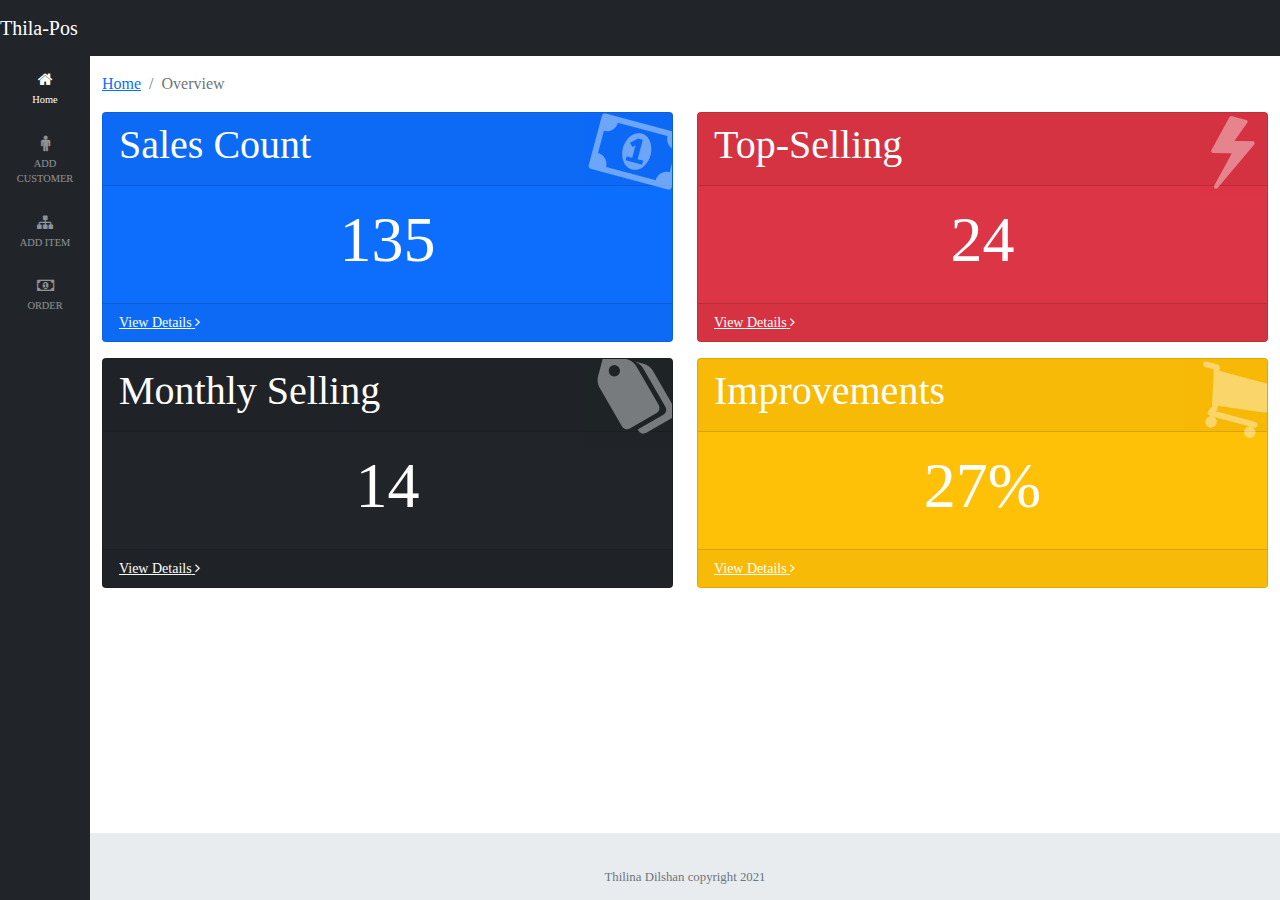
==== index.html @ 41c67901 "first commit" ====
<!--
 RC-PoS (https://appzaib.com/rc-pos)
 Copyright 2013-2018 BlackRock Digital, LLC, 2018 Vruqa Designs, 2018 Appzaib
 Licensed under MIT (https://github.com/appzaib/rc-pos/blob/master/LICENSE)
-->
<!DOCTYPE html>
<html lang="en">

<head>
    <meta charset="utf-8">
    <meta http-equiv="X-UA-Compatible" content="IE=edge">
    <meta name="viewport" content="width=device-width, initial-scale=1, shrink-to-fit=no">
    <meta name="description" content="">
    <meta name="author" content="">
    <title>RC-POS - Inventory Reports</title>
    <link rel="stylesheet" href="https://cdnjs.cloudflare.com/ajax/libs/font-awesome/4.7.0/css/font-awesome.min.css">
    <link href="assets/css/boostrap/bootstrap.css" rel="stylesheet">
    <link href="assets/css/styles.css" rel="stylesheet">
</head>
<body id="page-top">

<nav class="navbar navbar-expand navbar-dark bg-dark static-top">
   <a  class=" center navbar-brand mr-1 " href="index.html">Thila-Pos</a>
    <!-- Navbar Search -->

</nav>
<div id="wrapper">
    <!-- Sidebar -->
    <ul class="sidebar navbar-nav">
        <li class="nav-item active">
            <a class="nav-link" href="index.html">
                <i class="fa fa-fw fa-home"></i>
                <span>Home</span>
            </a>
        </li>
        <li class="nav-item">
            <a class="nav-link" href="customerManage.html">
                <i class="fa fa-fw fa-male"></i>
                <span>ADD CUSTOMER</span>
            </a>
        </li>
        <li class="nav-item">
            <a class="nav-link" href="ItemManage.html">
                <i class="fa fa-fw fa-sitemap"></i>
                <span>ADD ITEM</span>
            </a>
        </li>
        <li class="nav-item">
            <a class="nav-link" href="placeOrder.html">
                <i class="fa fa-fw fa-money"></i>
                <span>ORDER</span>
            </a>
        </li>
        <div class="dropdown-menu" aria-labelledby="pagesDropdown">
            <h6 class="dropdown-header">Inventory</h6>
            <a class="dropdown-item" href="#" data-toggle="modal" data-target="#addProductModal"> <i
                    class="fa fa-plus"></i> Add Product</a>

        </div>
    </ul>
    <div id="content-wrapper">
        <div class="container-fluid">
            <!-- Breadcrumbs-->
            <ol class="breadcrumb">
                <li class="breadcrumb-item">
                    <a href="index.html">Home</a>
                </li>
                <li class="breadcrumb-item active">Overview</li>
            </ol>
            <!-- Icon Cards-->
            <div class="row">
                <div class="col-md-6 col-sm-12 col-xs-12 mb-3">
                    <div class="card text-white bg-primary o-hidden h-100">
                        <div class="card-header">
                            <h1>Sales Count</h1>
                        </div>
                        <div class="card-body">
                            <div class="card-body-icon">
                                <i class="fa fa-fw fa-money"></i>
                            </div>
                            <div class="card-text">
                                <h1 class="text-center display-3"><strong>135</strong></h1>
                            </div>
                        </div>
                        <a class="card-footer text-white clearfix small z-1" href="#">
                            <span class="float-left">View Details</span>
                            <span class="float-right">
                    <i class="fa fa-angle-right"></i>
                  </span>
                        </a>
                    </div>
                </div>
                <div class="col-md-6 col-sm-12 col-xs-12 mb-3">
                    <div class="card text-white bg-danger o-hidden h-100">
                        <div class="card-header">
                            <h1>Top-Selling</h1>
                        </div>
                        <div class="card-body">
                            <div class="card-body-icon">
                                <i class="fa fa-fw fa-flash"></i>
                            </div>
                            <div class="card-text">
                                <h1 class="text-center display-3"><strong>24</strong></h1>
                            </div>
                        </div>
                        <a class="card-footer text-white clearfix small z-1" href="#">
                            <span class="float-left">View Details</span>
                            <span class="float-right">
                    <i class="fa fa-angle-right"></i>
                  </span>
                        </a>
                    </div>
                </div>
                <div class="col-md-6 col-sm-12 col-xs-12 mb-3">
                    <div class="card text-white bg-dark o-hidden h-100">
                        <div class="card-header">
                            <h1>Monthly Selling</h1>
                        </div>
                        <div class="card-body">
                            <div class="card-body-icon">
                                <i class="fa fa-fw fa-tags"></i>
                            </div>
                            <div class="card-text">
                                <h1 class="text-center display-3"><strong>14</strong></h1>
                            </div>
                        </div>
                        <a class="card-footer text-white clearfix small z-1" href="#">
                            <span class="float-left">View Details</span>
                            <span class="float-right">
                    <i class="fa fa-angle-right"></i>
                  </span>
                        </a>
                    </div>
                </div>
                <div class="col-md-6 col-sm-12 col-xs-12 mb-3">
                    <div class="card text-white bg-warning o-hidden h-100">
                        <div class="card-header">
                            <h1>Improvements</h1>
                        </div>
                        <div class="card-body">
                            <div class="card-body-icon">
                                <i class="fa fa-fw fa-shopping-cart"></i>
                            </div>
                            <div class="card-text">
                                <h1 class="text-center display-3"><strong>27%</strong></h1>
                            </div>
                        </div>
                        <a class="card-footer text-white clearfix small z-1" href="#">
                            <span class="float-left">View Details</span>
                            <span class="float-right">
                    <i class="fa fa-angle-right"></i>
                  </span>
                        </a>
                    </div>
                </div>
            </div>
        </div>
    </div>
</div>
<!-- Sticky Footer -->
<footer class="sticky-footer">
    <div class="container my-auto">
        <div class="copyright text-center my-auto ">
            <br><br><br>
            <small class="text-muted">
                <p class="copyright">Thilina Dilshan copyright 2021</p>

            </small>
        </div>
    </div>
</footer>

</div>
</div>

</body>
</html>
---- assets/css/styles.css ----
html {
  position: relative;
  min-height: 100%;
}

body {
  height: 100%;
  font-family: Montserrat !important;
}

#panel1{
  color:#222;
  background-color:#ff6f69;
  padding:10px;
  color:#fff;
  padding-left:20px;
  border:0;
}
.flex{
  display: flex;

  margin-left: 12px;
  padding: 10px;
  margin-left: 40%;
  margin-top: -40%;

}
.lable{
  margin-left: 20px;
  font-size: 20px;
}

.panel.panel-default:hover {
  -webkit-animation: pulse 1s;
  animation: pulse 1s;
}
#wrapper {
  display: -webkit-box;
  display: -ms-flexbox;
  display: flex;
}

#wrapper #content-wrapper {
  overflow-x: hidden;
  width: 100%;
  padding-top: 1rem;
  padding-bottom: 80px;
}


body.fixed-nav #content-wrapper {
  margin-top: 56px;
  padding-left: 90px;
}

body.fixed-nav.sidebar-toggled #content-wrapper {
  padding-left: 0;
}

@media (min-width: 768px) {
  body.fixed-nav #content-wrapper {
    padding-left: 225px;
  }
  body.fixed-nav.sidebar-toggled #content-wrapper {
    padding-left: 90px;
  }
}

.scroll-to-top {
  position: fixed;
  right: 15px;
  bottom: 15px;
  display: none;
  width: 50px;
  height: 50px;
  text-align: center;
  color: #fff;
  background: #00a63f;
  line-height: 46px;
}

.scroll-to-top:focus, .scroll-to-top:hover {
  color: white;
}

.scroll-to-top:hover {
  background: #00a63f;
}

.scroll-to-top i {
  font-weight: 800;
}

.smaller {
  font-size: 0.7rem;
}

.o-hidden {
  overflow: hidden !important;
}

.z-0 {
  z-index: 0;
}

.z-1 {
  z-index: 1;
}

.navbar-nav .form-inline .input-group {
  width: 100%;
}

.navbar-nav .nav-item.active .nav-link {
  color: #fff;
}

.navbar-nav .nav-item.dropdown .dropdown-toggle::after {
  width: 1rem;
  text-align: center;
  float: right;
  vertical-align: 0;
  border: 0;
  font-weight: 900;
  content: '\f105';
  font-family: 'Font Awesome 5 Free';
}

.navbar-nav .nav-item.dropdown.show .dropdown-toggle::after {
  content: '\f107';
}

.navbar-nav .nav-item.dropdown.no-arrow .dropdown-toggle::after {
  display: none;
}

.navbar-nav .nav-item .nav-link:focus {
  outline: none;
}

.navbar-nav .nav-item .nav-link .badge {
  position: absolute;
  margin-left: 0.75rem;
  top: 0.3rem;
  font-weight: 400;
  font-size: 0.5rem;
}

@media (min-width: 768px) {
  .navbar-nav .form-inline .input-group {
    width: auto;
  }
}

.sidebar {
  width: 90px !important;
  background-color: #212529;
  min-height: calc(100vh - 56px);
}

.sidebar .nav-item:last-child {
  margin-bottom: 1rem;
}

.sidebar .nav-item .nav-link {
  text-align: center;
  padding: 0.75rem 1rem;
  width: 90px;
}

.sidebar .nav-item .nav-link span {
  font-size: 0.65rem;
  display: block;
}

.sidebar .nav-item .dropdown-menu {
  position: absolute !important;
  -webkit-transform: none !important;
  transform: none !important;
  left: calc(90px + 0.5rem) !important;
  margin: 0;
}

.sidebar .nav-item .dropdown-menu.dropup {
  bottom: 0;
  top: auto !important;
}

.sidebar .nav-item.dropdown .dropdown-toggle::after {
  display: none;
}

.sidebar .nav-item .nav-link {
  color: rgba(255, 255, 255, 0.5);
}

.sidebar .nav-item .nav-link:active, .sidebar .nav-item .nav-link:focus, .sidebar .nav-item .nav-link:hover {
  color: rgba(255, 255, 255, 0.75);
}

.sidebar.toggled {
  width: 0 !important;
  overflow: hidden;
}

/*@media (min-width: 768px) {*/
/*  .sidebar {*/
/*    width: 225px !important;*/
/*  }*/
/*  .sidebar .nav-item .nav-link {*/
/*    display: block;*/
/*    width: 100%;*/
/*    text-align: left;*/
/*    padding: 1rem;*/
/*    width: 225px;*/
/*  }*/
/*  .sidebar .nav-item .nav-link span {*/
/*    font-size: 1rem;*/
/*    display: inline;*/
/*  }*/
/*  .sidebar .nav-item .dropdown-menu {*/
/*    position: static !important;*/
/*    margin: 0 1rem;*/
/*    top: 0;*/
/*  }*/
/*  .sidebar .nav-item.dropdown .dropdown-toggle::after {*/
/*    display: block;*/
/*  }*/
/*  .sidebar.toggled {*/
/*    overflow: visible;*/
/*    width: 90px !important;*/
/*  }*/
/*  .sidebar.toggled .nav-item:last-child {*/
/*    margin-bottom: 1rem;*/
/*  }*/
/*  .sidebar.toggled .nav-item .nav-link {*/
/*    text-align: center;*/
/*    padding: 0.75rem 1rem;*/
/*    width: 90px;*/
/*  }*/
/*  .sidebar.toggled .nav-item .nav-link span {*/
/*    font-size: 0.65rem;*/
/*    display: block;*/
/*  }*/
/*  .sidebar.toggled .nav-item .dropdown-menu {*/
/*    position: absolute !important;*/
/*    -webkit-transform: none !important;*/
/*    transform: none !important;*/
/*    left: calc(90px + 0.5rem) !important;*/
/*    margin: 0;*/
/*  }*/
/*  .sidebar.toggled .nav-item .dropdown-menu.dropup {*/
/*    bottom: 0;*/
/*    top: auto !important;*/
/*  }*/
/*  .sidebar.toggled .nav-item.dropdown .dropdown-toggle::after {*/
/*    display: none;*/
/*  }*/
/*}*/

.sidebar.fixed-top {
  top: 56px;
  height: calc(100vh - 56px);
  overflow-y: auto;
}

.card-body-icon {
  position: absolute;
  z-index: 0;
  top: -1.25rem;
  right: -1rem;
  opacity: 0.4;
  font-size: 5rem;
  -webkit-transform: rotate(15deg);
  transform: rotate(15deg);
}

@media (min-width: 576px) {
  .card-columns {
    -webkit-column-count: 1;
    column-count: 1;
  }
}

@media (min-width: 768px) {
  .card-columns {
    -webkit-column-count: 2;
    column-count: 2;
  }
}

@media (min-width: 1200px) {
  .card-columns {
    -webkit-column-count: 2;
    column-count: 2;
  }
}

:root {
  --input-padding-x: 0.75rem;
  --input-padding-y: 0.75rem;
}

.card-login {
  max-width: 25rem;
}

.card-register {
  max-width: 40rem;
}

.form-label-group {
  position: relative;
}

.form-label-group > input,
.form-label-group > label {
  padding: var(--input-padding-y) var(--input-padding-x);
  height: auto;
}

.form-label-group > label {
  position: absolute;
  top: 0;
  left: 0;
  display: block;
  width: 100%;
  margin-bottom: 0;
  /* Override default `<label>` margin */
  line-height: 1.5;
  color: #495057;
  border: 1px solid transparent;
  border-radius: 0.25rem;
  -webkit-transition: all 0.1s ease-in-out;
  transition: all 0.1s ease-in-out;
}

.form-label-group input::-webkit-input-placeholder {
  color: transparent;
}

.form-label-group input:-ms-input-placeholder {
  color: transparent;
}

.form-label-group input::-ms-input-placeholder {
  color: transparent;
}

.form-label-group input::placeholder {
  color: transparent;
}

.form-label-group input:not(:placeholder-shown) {
  padding-top: calc(var(--input-padding-y) + var(--input-padding-y) * (2 / 3));
  padding-bottom: calc(var(--input-padding-y) / 3);
}

.form-label-group input:not(:placeholder-shown) ~ label {
  padding-top: calc(var(--input-padding-y) / 3);
  padding-bottom: calc(var(--input-padding-y) / 3);
  font-size: 12px;
  color: #777;
}

footer.sticky-footer {
  display: -webkit-box;
  display: -ms-flexbox;
  display: flex;
  position: absolute;
  right: 0;
  bottom: 0;
  width: calc(100% - 90px);
  background-color: #e9ecef;
}

footer.sticky-footer .copyright {
  line-height: 1;
  font-size: 0.8rem;
}

@media (min-width: 768px) {
  footer.sticky-footer {
    width: calc(100% - 90px);
  }
}

body.sidebar-toggled footer.sticky-footer {
  width: 100%;
}

@media (min-width: 768px) {
  body.sidebar-toggled footer.sticky-footer {
    width: calc(100% - 90px);
  }
}



/* Custom Theme For Buttons */

.btn-primary {
  background: #00a63f !important;
  border-color: #00a63f !important;
}



.no-text-decorations {
  text-decoration: none !important;
  background-color: white;
  cursor: pointer;
}

.no-text-decorations:active {
  text-decoration: none;
  background-color: white;
  cursor: pointer !important;
}
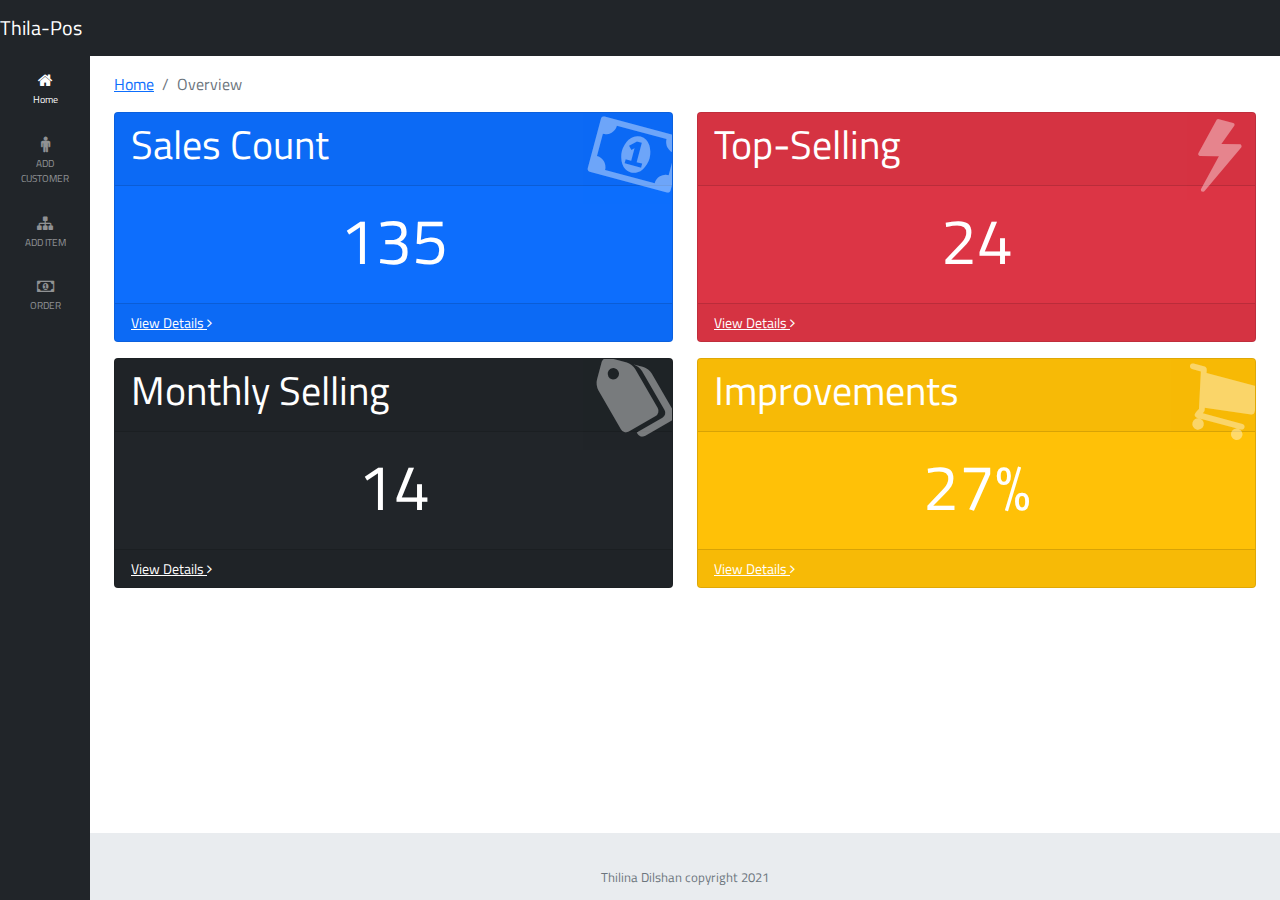
==== commit a96c8fdd: "95% complete" ====
--- a/index.html
+++ b/index.html
@@ -4,7 +4,7 @@
  Licensed under MIT (https://github.com/appzaib/rc-pos/blob/master/LICENSE)
 -->
 <!DOCTYPE html>
-<html lang="en">
+<html lang="en" xmlns="http://www.w3.org/1999/html">
 
 <head>
     <meta charset="utf-8">
@@ -12,41 +12,58 @@
     <meta name="viewport" content="width=device-width, initial-scale=1, shrink-to-fit=no">
     <meta name="description" content="">
     <meta name="author" content="">
-    <title>RC-POS - Inventory Reports</title>
+    <title>Thila Pos - IJSE</title>
     <link rel="stylesheet" href="https://cdnjs.cloudflare.com/ajax/libs/font-awesome/4.7.0/css/font-awesome.min.css">
     <link href="assets/css/boostrap/bootstrap.css" rel="stylesheet">
     <link href="assets/css/styles.css" rel="stylesheet">
+
+
+    <!--    <script>-->
+    <!--        function show(shown, hidden) {-->
+    <!--            document.getElementById(shown).style.display='block';-->
+    <!--            document.getElementById(hidden).style.display='none';-->
+    <!--            return false;-->
+    <!--        }-->
+    <!--    </script>-->
+
 </head>
+
 <body id="page-top">
 
 <nav class="navbar navbar-expand navbar-dark bg-dark static-top">
-   <a  class=" center navbar-brand mr-1 " href="index.html">Thila-Pos</a>
+    <a class=" center navbar-brand mr-1 " href="index.html">Thila-Pos</a>
     <!-- Navbar Search -->
 
 </nav>
+
+
 <div id="wrapper">
     <!-- Sidebar -->
     <ul class="sidebar navbar-nav">
-        <li class="nav-item active">
-            <a class="nav-link" href="index.html">
+        <li id="btnDashboard" class="nav-item active">
+            <a id="text1" class="nav-link" href="#Page1">
+
                 <i class="fa fa-fw fa-home"></i>
                 <span>Home</span>
             </a>
         </li>
-        <li class="nav-item">
-            <a class="nav-link" href="customerManage.html">
+        <li id="btncust" class="nav-item">
+            <a  id="text2" class="nav-link" href="#Page2">
                 <i class="fa fa-fw fa-male"></i>
+
                 <span>ADD CUSTOMER</span>
             </a>
         </li>
-        <li class="nav-item">
-            <a class="nav-link" href="ItemManage.html">
+        <li id="btnitem" class="nav-item">
+
+            <a id="text3" class="nav-link" href="#Page3">
+
                 <i class="fa fa-fw fa-sitemap"></i>
                 <span>ADD ITEM</span>
             </a>
         </li>
-        <li class="nav-item">
-            <a class="nav-link" href="placeOrder.html">
+        <li id="btnorders" class="nav-item">
+            <a id="text4"  class="nav-link" href="#Page4">
                 <i class="fa fa-fw fa-money"></i>
                 <span>ORDER</span>
             </a>
@@ -58,105 +75,557 @@
 
         </div>
     </ul>
-    <div id="content-wrapper">
-        <div class="container-fluid">
-            <!-- Breadcrumbs-->
-            <ol class="breadcrumb">
-                <li class="breadcrumb-item">
-                    <a href="index.html">Home</a>
-                </li>
-                <li class="breadcrumb-item active">Overview</li>
-            </ol>
-            <!-- Icon Cards-->
-            <div class="row">
-                <div class="col-md-6 col-sm-12 col-xs-12 mb-3">
-                    <div class="card text-white bg-primary o-hidden h-100">
-                        <div class="card-header">
-                            <h1>Sales Count</h1>
-                        </div>
-                        <div class="card-body">
-                            <div class="card-body-icon">
-                                <i class="fa fa-fw fa-money"></i>
-                            </div>
-                            <div class="card-text">
-                                <h1 class="text-center display-3"><strong>135</strong></h1>
-                            </div>
-                        </div>
-                        <a class="card-footer text-white clearfix small z-1" href="#">
-                            <span class="float-left">View Details</span>
-                            <span class="float-right">
+
+    <!--Dash bord-->
+
+    <main class="container-fluid" div id="Page1">
+        <section id="sec1">
+        <div id="content-wrapper">
+            <div class="container-fluid">
+                <!-- Breadcrumbs-->
+                <ol class="breadcrumb">
+                    <li class="breadcrumb-item">
+                        <a href="index.html">Home</a>
+                    </li>
+                    <li class="breadcrumb-item active">Overview</li>
+                </ol>
+                <!-- Icon Cards-->
+                <div class="row">
+                    <div class="col-md-6 col-sm-12 col-xs-12 mb-3">
+                        <div class="card text-white bg-primary o-hidden h-100">
+                            <div class="card-header">
+                                <h1>Sales Count</h1>
+                            </div>
+                            <div class="card-body">
+                                <div class="card-body-icon">
+                                    <i class="fa fa-fw fa-money"></i>
+                                </div>
+                                <div class="card-text">
+                                    <h1 class="text-center display-3"><strong>135</strong></h1>
+                                </div>
+                            </div>
+                            <a class="card-footer text-white clearfix small z-1" href="#">
+                                <span class="float-left">View Details</span>
+                                <span class="float-right">
                     <i class="fa fa-angle-right"></i>
                   </span>
-                        </a>
-                    </div>
-                </div>
-                <div class="col-md-6 col-sm-12 col-xs-12 mb-3">
-                    <div class="card text-white bg-danger o-hidden h-100">
-                        <div class="card-header">
-                            <h1>Top-Selling</h1>
-                        </div>
-                        <div class="card-body">
-                            <div class="card-body-icon">
-                                <i class="fa fa-fw fa-flash"></i>
-                            </div>
-                            <div class="card-text">
-                                <h1 class="text-center display-3"><strong>24</strong></h1>
-                            </div>
-                        </div>
-                        <a class="card-footer text-white clearfix small z-1" href="#">
-                            <span class="float-left">View Details</span>
-                            <span class="float-right">
+                            </a>
+                        </div>
+                    </div>
+                    <div class="col-md-6 col-sm-12 col-xs-12 mb-3">
+                        <div class="card text-white bg-danger o-hidden h-100">
+                            <div class="card-header">
+                                <h1>Top-Selling</h1>
+                            </div>
+                            <div class="card-body">
+                                <div class="card-body-icon">
+                                    <i class="fa fa-fw fa-flash"></i>
+                                </div>
+                                <div class="card-text">
+                                    <h1 class="text-center display-3"><strong>24</strong></h1>
+                                </div>
+                            </div>
+                            <a class="card-footer text-white clearfix small z-1" href="#">
+                                <span class="float-left">View Details</span>
+                                <span class="float-right">
                     <i class="fa fa-angle-right"></i>
                   </span>
-                        </a>
-                    </div>
-                </div>
-                <div class="col-md-6 col-sm-12 col-xs-12 mb-3">
-                    <div class="card text-white bg-dark o-hidden h-100">
-                        <div class="card-header">
-                            <h1>Monthly Selling</h1>
-                        </div>
-                        <div class="card-body">
-                            <div class="card-body-icon">
-                                <i class="fa fa-fw fa-tags"></i>
-                            </div>
-                            <div class="card-text">
-                                <h1 class="text-center display-3"><strong>14</strong></h1>
-                            </div>
-                        </div>
-                        <a class="card-footer text-white clearfix small z-1" href="#">
-                            <span class="float-left">View Details</span>
-                            <span class="float-right">
+                            </a>
+                        </div>
+                    </div>
+                    <div class="col-md-6 col-sm-12 col-xs-12 mb-3">
+                        <div class="card text-white bg-dark o-hidden h-100">
+                            <div class="card-header">
+                                <h1>Monthly Selling</h1>
+                            </div>
+                            <div class="card-body">
+                                <div class="card-body-icon">
+                                    <i class="fa fa-fw fa-tags"></i>
+                                </div>
+                                <div class="card-text">
+                                    <h1 class="text-center display-3"><strong>14</strong></h1>
+                                </div>
+                            </div>
+                            <a class="card-footer text-white clearfix small z-1" href="#">
+                                <span class="float-left">View Details</span>
+                                <span class="float-right">
                     <i class="fa fa-angle-right"></i>
                   </span>
-                        </a>
-                    </div>
-                </div>
-                <div class="col-md-6 col-sm-12 col-xs-12 mb-3">
-                    <div class="card text-white bg-warning o-hidden h-100">
-                        <div class="card-header">
-                            <h1>Improvements</h1>
-                        </div>
-                        <div class="card-body">
-                            <div class="card-body-icon">
-                                <i class="fa fa-fw fa-shopping-cart"></i>
-                            </div>
-                            <div class="card-text">
-                                <h1 class="text-center display-3"><strong>27%</strong></h1>
-                            </div>
-                        </div>
-                        <a class="card-footer text-white clearfix small z-1" href="#">
-                            <span class="float-left">View Details</span>
-                            <span class="float-right">
+                            </a>
+                        </div>
+                    </div>
+                    <div class="col-md-6 col-sm-12 col-xs-12 mb-3">
+                        <div class="card text-white bg-warning o-hidden h-100">
+                            <div class="card-header">
+                                <h1>Improvements</h1>
+                            </div>
+                            <div class="card-body">
+                                <div class="card-body-icon">
+                                    <i class="fa fa-fw fa-shopping-cart"></i>
+                                </div>
+                                <div class="card-text">
+                                    <h1 class="text-center display-3"><strong>27%</strong></h1>
+                                </div>
+                            </div>
+                            <a class="card-footer text-white clearfix small z-1" href="#">
+                                <span class="float-left">View Details</span>
+                                <span class="float-right">
                     <i class="fa fa-angle-right"></i>
                   </span>
-                        </a>
-                    </div>
+                            </a>
+                        </div>
+                    </div>
+
+
                 </div>
+
+                <!-- Sticky Footer -->
+                <!--<footer class="sticky-footer">-->
+                <!--    <div class="container my-auto">-->
+                <!--        <div class="copyright text-center my-auto ">-->
+                <!--            <br><br><br>-->
+                <!--            <small class="text-muted">-->
+                <!--                <p class="copyright">Thilina Dilshan copyright 2021</p>-->
+
+                <!--            </small>-->
+                <!--        </div>-->
+                <!--    </div>-->
+                <!--</footer>-->
+
             </div>
         </div>
-    </div>
+        </section>
+    </main>
+
+    <!--customer-->
+
+    <main class="container-fluid" div id="Page2">
+        <section id="sec2">
+        <div id="content-wrapper2">
+            <div class="container-fluid">
+                <!-- Breadcrumbs-->
+                <ol class="breadcrumb">
+                    <li class="breadcrumb-item">
+                        <a href="index.html">Home</a>
+                    </li>
+                    <li class="breadcrumb-item active"> CUSTOMER MANAGE</li>
+                </ol>
+                <!-- Page Content -->
+                <!-- DataTables Example -->
+                <div class="card mb-3">
+                    <div class="card-header bg-primary text-white">
+                        <i class="fa fa-table"></i>
+                        CUSTOMER MANAGE
+
+                    </div>
+                </div>
+            </div>
+            <div class="container">
+                <form>
+
+                    <div class="row">
+
+                        <div class="col-md-6">
+                            <div class="form-group">
+                                <label for="CustomerID">Customer ID</label>
+                                <input type="text2" class="form-control" placeholder="" id="CustomerID">
+                            </div>
+                        </div>
+                        <!--  col-md-6   -->
+
+                        <div class="col-md-6">
+                            <div class="form-group">
+                                <label for="First">First Name</label>
+                                <input type="text" class="form-control" placeholder="" id="First">
+                            </div>
+                        </div>
+                        <!--  col-md-6   -->
+                    </div>
+
+
+                    <div class="row">
+                        <div class="col-md-6">
+                            <div class="form-group">
+                                <label for="last">Last Name</label>
+                                <input type="text" class="form-control" placeholder="" id="last">
+                            </div>
+
+
+                        </div>
+                        <!--  col-md-6   -->
+
+                        <div class="col-md-6">
+
+                            <div class="form-group">
+                                <label for="Address">Address</label>
+                                <input type="text" class="form-control" id="Address" placeholder="">
+                            </div>
+                        </div>
+                        <!--  col-md-6   -->
+                    </div>
+                    <!--  row   -->
+
+
+                    <div class="row">
+                        <div class="col-md-6">
+
+                            <div class="form-group">
+                                <label for="phone">Phone No</label>
+                                <input type="tel" class="form-control" id="phone" placeholder="">
+                            </div>
+                        </div>
+                        <!--  col-md-6   -->
+
+                        <!--  col-md-6   -->
+                    </div>
+                    <!--  row   -->
+                    <br>
+
+                    <button id="btnAddCustomer" type="ADD" class="btn btn-primary"> ADD</button>
+                    <button id="btndeletecustomer" type="DELETE" class="btn btn-danger">DELETE</button>
+                    <button id="btnupdatecustomer" type="UPDATE" class="btn btn-secondary">UPDATE</button>
+                </form>
+            </div>
+            <div class="card-body">
+                <div class="table-responsive">
+                    <table class="table table-bordered" style="color: white" width="100%" cellspacing="0">
+
+                        <thead class="bg-primary">
+                        <tr>
+                            <th>Customer ID</th>
+                            <th>First Name</th>
+                            <th>Last Name</th>
+                            <th>Address</th>
+                            <th>Phone no</th>
+
+                        </tr>
+
+                        </thead>
+                        <tbody style="color: #1a1e21" id="dataTable3">
+
+                        </tbody>
+                    </table>
+
+                </div>
+            </div>
+        </div>
+        </section>
+    </main>
+
+    <!--item-->
+
+    <main class="container-fluid" div id="Page3">
+        <section id="sec3">
+        <div id="content-wrapper3">
+
+            <div class="container-fluid">
+                <!-- Breadcrumbs-->
+                <ol class="breadcrumb">
+                    <li class="breadcrumb-item">
+                        <a href="index.html">Home</a>
+                    </li>
+                    <li class="breadcrumb-item active">ITEM MANAGE</li>
+                </ol>
+                <!-- Page Content -->
+                <!-- DataTables Example -->
+                <div class="card mb-3">
+                    <div class="card-header bg-warning text-white">
+                        <i class="fa fa-table"></i>
+                        ITEM MANAGE
+
+                    </div>
+                </div>
+            </div>
+            <div class="container">
+                <form>
+
+                    <div class="row">
+
+                        <div class="col-md-6">
+                            <div class="form-group">
+                                <label for="ItemID">Item ID</label>
+                                <input type="text" class="form-control" placeholder="" id="ItemID">
+                            </div>
+                        </div>
+                        <!--  col-md-6   -->
+
+                        <div class="col-md-6">
+                            <div class="form-group">
+                                <label for="ItemName">Item Name</label>
+                                <input type="text" class="form-control" placeholder="" id="ItemName">
+                            </div>
+                        </div>
+                        <!--  col-md-6   -->
+                    </div>
+
+
+                    <div class="row">
+                        <div class="col-md-6">
+                            <div class="form-group">
+                                <label for="Qty">Qty</label>
+                                <input type="number" class="form-control" placeholder="" id="Qty">
+                            </div>
+
+
+                        </div>
+                        <!--  col-md-6   -->
+
+                        <div class="col-md-6">
+
+                            <div class="form-group">
+                                <label for="Price">Price</label>
+                                <input type="number" class="form-control" id="Price" placeholder="">
+                            </div>
+                        </div>
+                        <!--  col-md-6   -->
+                    </div>
+                    <!--  row   -->
+
+
+                    <!--  col-md-6   -->
+
+                    <br>
+
+                    <button id="btnAddItem" type="ADD" class="btn btn-primary"> ADD</button>
+                    <button id="btnDeleteItem" type="DELETE" class="btn btn-danger">DELETE</button>
+                    <button id="btnUpdateItem" type="UPDATE" class="btn btn-secondary">UPDATE</button>
+                </form>
+            </div>
+            <div class="card-body">
+                <div class="table-responsive">
+                    <table class="table table-bordered" style="color: white" width="100%" cellspacing="0">
+                        <thead class="bg-warning">
+                        <tr>
+                            <th>Item ID</th>
+                            <th>Item Name</th>
+                            <th>QTY</th>
+                            <th>Price</th>
+
+                        </tr>
+
+                        </thead>
+                        <tbody style="color: #1a1e21" id="dataTable2">
+                        </tbody>
+                    </table>
+                </div>
+            </div>
+
+        </div>
+
+        </section>
+    </main>
+
+    <!--placeorder-->
+
+    <main class="container-fluid" div id="Page4">
+        <section id="sec4">
+        <div class="container-fluid mt-4">
+            <!--main tile-->
+            <div class="jumbotron pt-4">
+                <div class="row">
+                    <div class="col-lg-4">
+                        <div class="card">
+                            <div class="card-header bg-secondary font-weight-bolder">Invoice Details</div>
+                            <div class="card-body">
+                                <form>
+                                    <div class="row">
+                                        <div class="col-6">
+                                            <div class="form-group">
+                                                <label>Order ID :</label>
+                                                <input class="form-control" id="txtOrderID" type="text">
+                                                <span class="lbl-error"
+                                                      id="orderId-invalid-error"></span>
+                                            </div>
+                                        </div>
+                                        <div class="col-6">
+                                            <div class="form-group">
+                                                <label>Date :</label>
+                                                <input class="form-control" id="txtDate" type="date">
+                                            </div>
+                                        </div>
+                                    </div>
+                                    <div class="row">
+                                        <div class="col-6">
+                                            <div class="form-group">
+                                                <label>Customer :</label>
+                                                <select class="form-control" id="selectCusID" type="text4">
+
+                                                </select>
+                                                <span class="control-error"
+                                                      id="cus-empty-error"></span>
+                                            </div>
+                                        </div>
+                                        <div class="col-6">
+                                            <div class="form-group">
+                                                <label for="CustomerID">Customer ID</label>
+                                                <label for="orderCustomerID"></label><input class="form-control" id="orderCustomerID">
+                                            </div>
+                                        </div>
+                                    </div>
+                                    <div class="row">
+                                        <div class="col-6">
+                                            <div class="form-group">
+                                                <label>Name :</label>
+                                                <input class="form-control" id="orderCustomerName" type="text">
+                                            </div>
+                                        </div>
+                                        <div class="col-6">
+                                            <div class="form-group">
+                                                <label>Phone No :</label>
+                                                <input class="form-control" id="orderCustomerNumber" type="text">
+                                            </div>
+                                        </div>
+                                        <div class="col-12">
+                                            <div class="form-group">
+                                                <label>Address :</label>
+                                                <input class="form-control" id="orderCustomerAddress" type="text">
+                                            </div>
+                                        </div>
+                                    </div>
+                                </form>
+                            </div>
+                        </div>
+                    </div>
+                    <div class="col-lg-5 mt-lg-0 mt-3">
+                        <div class="card">
+                            <div class="card-header bg-secondary  font-weight-bolder">Item Select</div>
+                            <div class="card-body">
+                                <form>
+                                    <div class="row">
+                                        <div class="col-6">
+                                            <div class="form-group">
+                                                <label>Item :</label>
+                                                <select class="form-control" id="selectItemCode">
+
+                                                </select>
+                                                <span class="control-error"
+                                                      id="item-empty-error"></span>
+                                            </div>
+                                        </div>
+                                        <div class="col-6">
+                                            <div class="form-group">
+                                                <label>Item Code :</label>
+                                                <input class="form-control" id="txtItemCode" type="text">
+                                            </div>
+                                        </div>
+                                        <div class="col-5">
+                                            <div class="form-group">
+                                                <label>Item Name :</label>
+                                                <input class="form-control" id="txtItemDescription" type="text">
+                                            </div>
+                                        </div>
+                                        <div class="col-4">
+                                            <div class="form-group">
+                                                <label class="">Price :</label>
+                                                <input class="form-control" id="txtItemPrice" type="text">
+                                            </div>
+                                        </div>
+                                        <div class="col-3">
+                                            <div class="form-group">
+                                                <label class="">QtyOnH :</label>
+                                                <input class="form-control" id="txtQTYOnHand" type="text">
+                                            </div>
+                                        </div>
+
+
+                                        <div class="col-12 mt-4">
+                                            <div class="form-group">
+                                                <label>Order Quantity :</label>
+                                                <input class="form-control" id="txtQty" min="1" type="number">
+                                                <span class="lbl-error" id="order-qty-empty-error"></span>
+                                            </div>
+                                        </div>
+                                    </div>
+                                    <div class="form-group text-right">
+                                        <button class="btn btn-danger col-12 col-sm-auto" id="btnAddToTable"
+                                                type="button">
+                                            Add Item
+                                        </button>
+                                    </div>
+                                </form>
+                            </div>
+                        </div>
+                    </div>
+                    <div class="col-lg-3">
+                        <div class="card-header bg-secondary font-weight-bolder">Cash Details</div>
+                        <section class="content-box-2 p-4 ">
+
+                            <div class="row">
+                                <div class="col-12">
+                                    <div class="row">
+                                        <div class="col-12">
+                                            <span class="" id="total-text">Total : </span>
+                                        </div>
+                                        <div class="col-12">
+                                            <span id="total">00.0</span> Rs/=
+                                        </div>
+                                    </div>
+
+                                </div>
+                                <div class="col-12">
+                                    <div class="row">
+                                        <div class="col-12">
+                                            <span class="" id="subtotal-text">Sub Total : </span>
+                                        </div>
+                                        <div class="col-12">
+                                            <span id="subtotal">00.0</span> Rs/=
+                                        </div>
+                                    </div>
+
+                                </div>
+                                <div class="col-6 mt-2">
+                                    <div class="form-group">
+                                        <label>Cash</label>
+                                        <input class="form-control" id="txtCash" type="number">
+                                        <span class="control-error"
+                                              id="cash-empty-error"></span>
+                                    </div>
+                                </div>
+                                <div class="col-6 mt-2">
+                                    <div class="form-group">
+                                        <label>Discount</label>
+                                        <input class="form-control" id="txtDiscount" type="text">
+                                    </div>
+                                </div>
+                                <div class="col-8">
+                                    <div class="form-group">
+                                        <label>Balance</label>
+                                        <input class="form-control" id="txtBalance" type="text">
+                                    </div>
+                                </div>
+                                <div class="col-4 mt-4">
+                                    <button class="btn btn-success" id="btnSubmitOrder" type="button">Purchase</button>
+                                </div>
+                            </div>
+                        </section>
+                    </div>
+                </div>
+                <!-------------------------------------------------------------------------------------->
+                <div class="col-md-12 mt-4" style="height:180px; overflow-y: scroll">
+                    <table id="tblOrders" class="table table-bordered text-white">
+                        <thead class="bg-secondary">
+                        <tr>
+                            <th>Item Code</th>
+                            <th>Item Name</th>
+                            <th>Price</th>
+                            <th>Quantity</th>
+                            <th>Total</th>
+                            <th>Delete</th>
+                        </tr>
+                        </thead>
+                        <tbody class="bg-light text-dark" id="orderTable">
+
+                        </tbody>
+                    </table>
+                </div>
+
+            </div>
+        </div>
+        </section>
+    </main>
+
 </div>
+
 <!-- Sticky Footer -->
 <footer class="sticky-footer">
     <div class="container my-auto">
@@ -170,8 +639,26 @@
     </div>
 </footer>
 
-</div>
-</div>
 
 </body>
+
+<script src="assets/js/jquery.min.js"></script>
+<script src="https://code.jquery.com/jquery-3.5.0.js"></script>
+<script src="assets/js/jquery.js"></script>
+<script src="assets/js/jquery/3.5.1/jquery.min.js"></script>
+<script src="DBConnection/db.js"></script>
+<script src="assets/js/DTO/itemDTO.js"></script>
+<script src="assets/js/DTO/PlaceOrderDTO.js"></script>
+<script src="assets/js/DTO/customerDTO.js"></script>
+<script src="assets/js/DTO/itemDTO.js"></script>
+<script src="assets/js/CustomerJs/Customer.js"></script>
+<script src="assets/js/ItemJS/item.js"></script>
+<script src="assets/js/singlePage/singlePage.js"></script>
+<script src="assets/js/Dashboard/DashBoardController.js"></script>
+<script src="assets/js/PlaceOrderJs/PlaceOrder.js"></script>
+
+<script src="assets/js/PlaceOrderJs/OrderController.js"></script>
+
+
+
 </html>
--- a/assets/css/styles.css
+++ b/assets/css/styles.css
@@ -1,3 +1,6 @@
+@import url('https://fonts.googleapis.com/css?family=Anton');
+@import url('https://fonts.googleapis.com/css?family=Titillium+Web');
+
 html {
   position: relative;
   min-height: 100%;
@@ -65,6 +68,92 @@
     padding-left: 90px;
   }
 }
+#wrapper2 {
+  display: -webkit-box;
+  display: -ms-flexbox;
+  display: flex;
+}
+
+#wrapper2 #content-wrapper2 {
+  overflow-x: hidden;
+  width: 100%;
+  padding-top: 1rem;
+  padding-bottom: 80px;
+}
+
+
+body.fixed-nav #content-wrapper2 {
+  margin-top: 56px;
+  padding-left: 90px;
+}
+
+body.fixed-nav.sidebar-toggled #content-wrapper2 {
+  padding-left: 0;
+}
+
+@media (min-width: 768px) {
+  body.fixed-nav #content-wrapper2 {
+    padding-left: 225px;
+  }
+  body.fixed-nav.sidebar-toggled #content-wrapper2 {
+    padding-left: 90px;
+  }
+}
+
+
+
+#wrapper2 #content-wrapper4 {
+  overflow-x: hidden;
+  width: 100%;
+  padding-top: 1rem;
+  padding-bottom: 80px;
+}
+
+
+body.fixed-nav #content-wrapper4 {
+  margin-top: 56px;
+  padding-left: 90px;
+}
+
+body.fixed-nav.sidebar-toggled #content-wrapper4 {
+  padding-left: 0;
+}
+
+@media (min-width: 768px) {
+  body.fixed-nav #content-wrapper4 {
+    padding-left: 225px;
+  }
+  body.fixed-nav.sidebar-toggled #content-wrapper4 {
+    padding-left: 90px;
+  }
+}
+#wrapper2 #content-wrapper4 {
+  overflow-x: hidden;
+  width: 100%;
+  padding-top: 1rem;
+  padding-bottom: 80px;
+}
+
+
+body.fixed-nav #content-wrapper4 {
+  margin-top: 56px;
+  padding-left: 90px;
+}
+
+body.fixed-nav.sidebar-toggled #content-wrapper4 {
+  padding-left: 0;
+}
+
+@media (min-width: 768px) {
+  body.fixed-nav #content-wrapper4 {
+    padding-left: 225px;
+  }
+  body.fixed-nav.sidebar-toggled #content-wrapper4{
+    padding-left: 90px;
+  }
+}
+
+
 
 .scroll-to-top {
   position: fixed;
@@ -395,6 +484,88 @@
   }
 }
 
+*{
+  font-family: 'Titillium Web', sans-serif;
+}
+#title-text{
+  color: #1b5e20;
+  font-size: 2em;
+}
+#title-text:hover{
+  color: #00695c;
+}
+
+#nav-bar-main{
+  z-index: 1;
+  background-color: rgba(255,255,255,0.8);
+  border-bottom: rgba(0,0,0,0.7) solid 3px;
+  box-shadow: black 0 0 10px;
+}
+.card-header{
+  color: white !important;
+}
+.dash-tile-icon{
+  font-size: 4.5em;
+}
+/**/
+section.mainTitle label:first-child{
+  font-size: 25px;
+  font-weight: bolder;
+  margin-right: 5px;
+}
+section.mainTitle label:last-child{
+  color: #78909c;
+}
+.front-nav-bar{
+  background-color: #eceff1;
+  font-size: 0.7em;
+  color: #546e7a;
+  padding: 7px;
+  border-top: #cfd8dc solid 1px;
+  border-bottom: #cfd8dc solid 1px;
+}
+div.form-group label{
+  font-weight: bold;
+  margin-right: 5px;
+}
+
+.content-box-2{
+  background-color: #ffffff;
+  padding: 40px;
+}
+#total-text{
+  color: #3d98ef;
+  font-size: 13px;
+}
+#total-text1{
+  color: #ef5350;
+  font-size: 13px;
+}
+section.content-box-2 label{
+  font-weight: bold;
+  margin-right: 10px;
+}
+
+
+div.form-group label{
+  margin: 0;
+}
+
+.control-error {
+  color: red;
+  font-size: 0.9em;
+  /*display: none;*/
+}
+
+#total{
+  font-size: 30px;
+  color: #3d98ef;
+}
+#subtotal{
+  color: #ef5350;
+  font-size: 30px;
+}
+
 
 
 /* Custom Theme For Buttons */
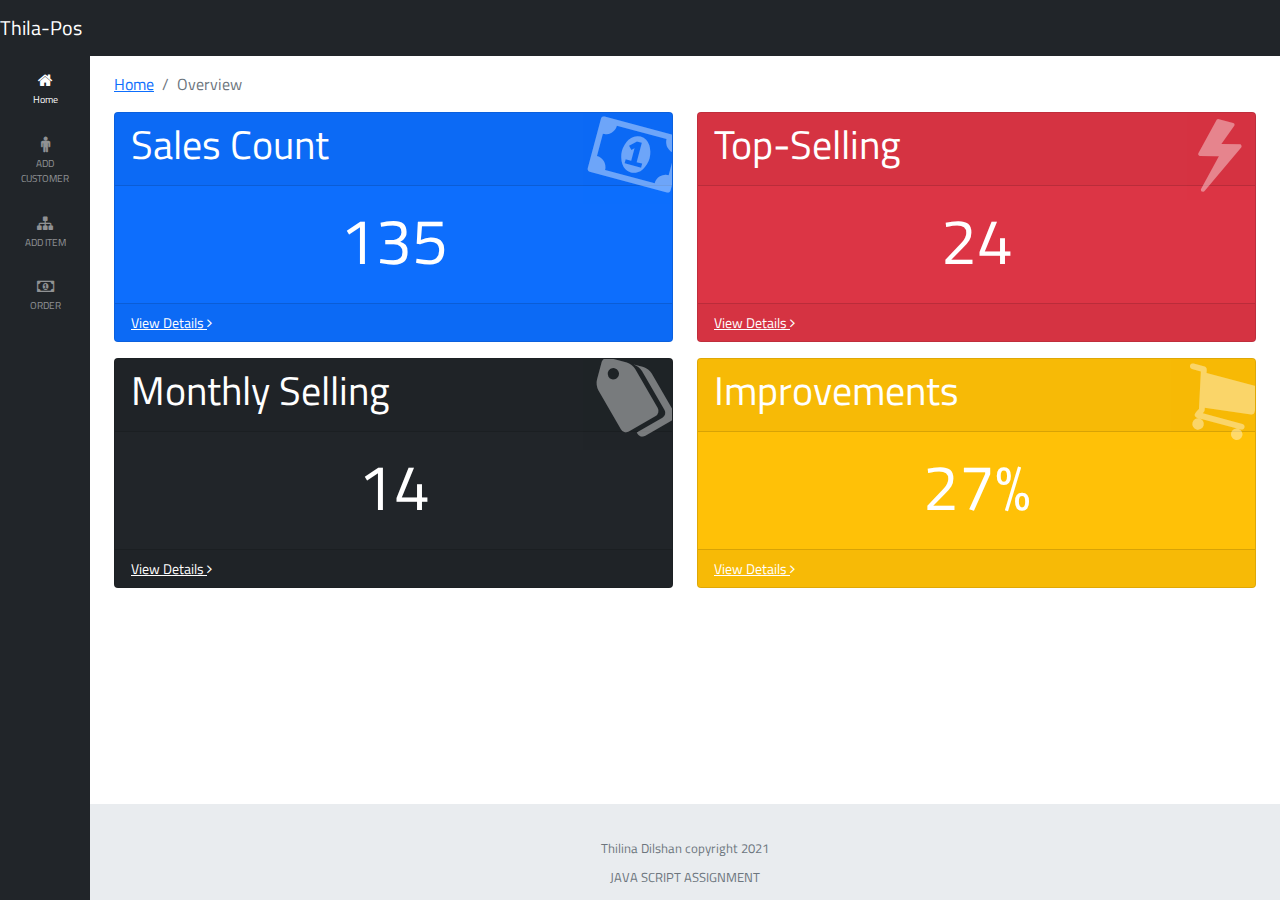
==== commit 705d151b: "bug fixed complete" ====
--- a/index.html
+++ b/index.html
@@ -32,6 +32,7 @@
 
 <nav class="navbar navbar-expand navbar-dark bg-dark static-top">
     <a class=" center navbar-brand mr-1 " href="index.html">Thila-Pos</a>
+
     <!-- Navbar Search -->
 
 </nav>
@@ -419,8 +420,15 @@
 
     <main class="container-fluid" div id="Page4">
         <section id="sec4">
+            <ol class="breadcrumb">
+                <li class="breadcrumb-item">
+                    <a href="index.html">Home</a>
+                </li>
+                <li class="breadcrumb-item active">ORDER MANAGE</li>
+            </ol>
         <div class="container-fluid mt-4">
             <!--main tile-->
+
             <div class="jumbotron pt-4">
                 <div class="row">
                     <div class="col-lg-4">
@@ -633,7 +641,7 @@
             <br><br><br>
             <small class="text-muted">
                 <p class="copyright">Thilina Dilshan copyright 2021</p>
-
+                <p class="copyright"> JAVA SCRIPT ASSIGNMENT</p>
             </small>
         </div>
     </div>
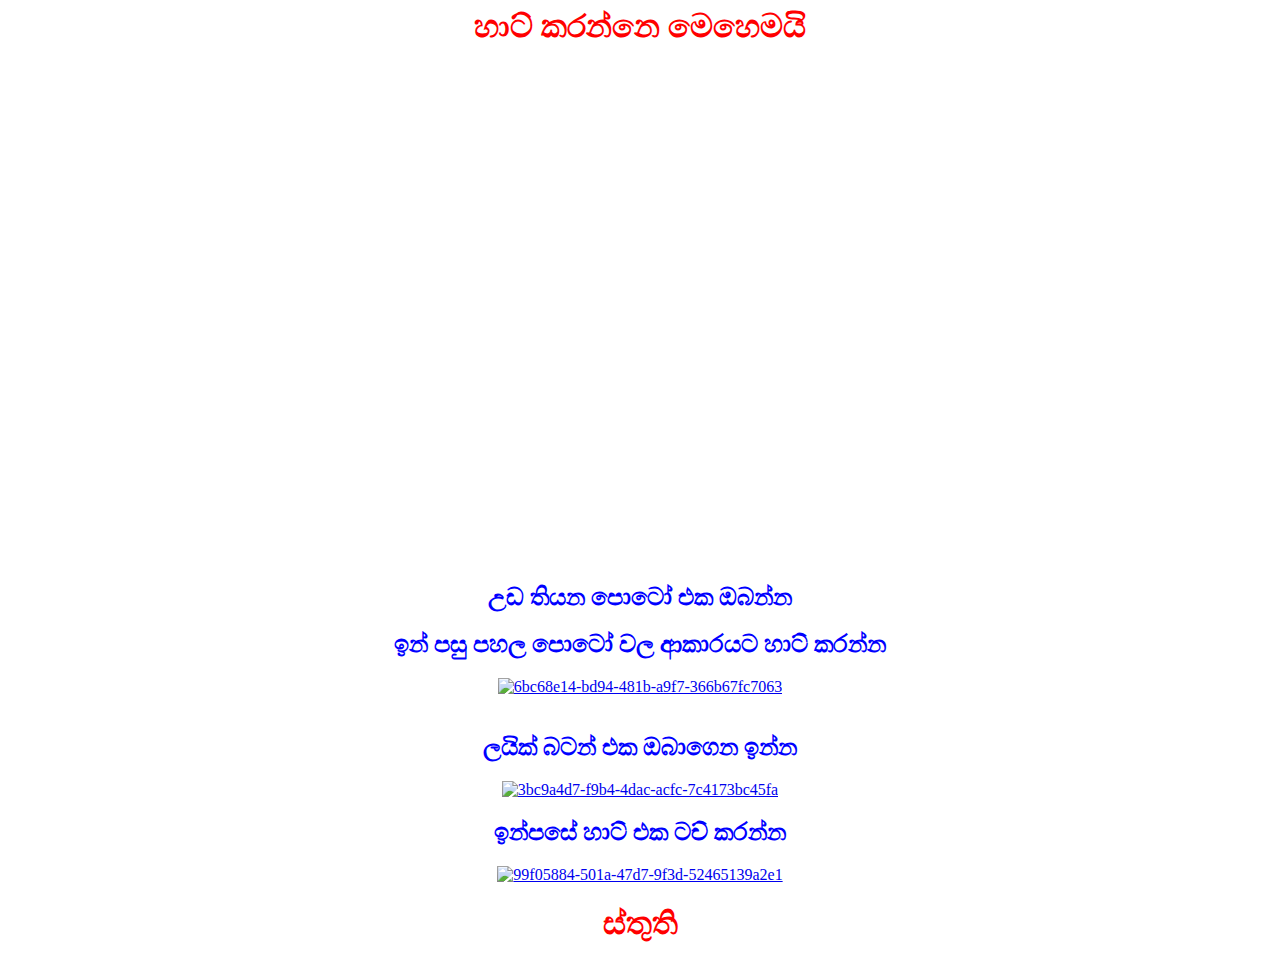
==== commit 724f36a6: "Update index.html" ====
--- a/index.html
+++ b/index.html
@@ -1,672 +1,32 @@
-<!--
- RC-PoS (https://appzaib.com/rc-pos)
- Copyright 2013-2018 BlackRock Digital, LLC, 2018 Vruqa Designs, 2018 Appzaib
- Licensed under MIT (https://github.com/appzaib/rc-pos/blob/master/LICENSE)
--->
-<!DOCTYPE html>
-<html lang="en" xmlns="http://www.w3.org/1999/html">
 
+<html >
 <head>
-    <meta charset="utf-8">
-    <meta http-equiv="X-UA-Compatible" content="IE=edge">
-    <meta name="viewport" content="width=device-width, initial-scale=1, shrink-to-fit=no">
-    <meta name="description" content="">
-    <meta name="author" content="">
-    <title>Thila Pos - IJSE</title>
-    <link rel="stylesheet" href="https://cdnjs.cloudflare.com/ajax/libs/font-awesome/4.7.0/css/font-awesome.min.css">
-    <link href="assets/css/boostrap/bootstrap.css" rel="stylesheet">
-    <link href="assets/css/styles.css" rel="stylesheet">
-
-
-    <!--    <script>-->
-    <!--        function show(shown, hidden) {-->
-    <!--            document.getElementById(shown).style.display='block';-->
-    <!--            document.getElementById(hidden).style.display='none';-->
-    <!--            return false;-->
-    <!--        }-->
-    <!--    </script>-->
-
+    <style>
+        h1 {text-align: center; color: red;}
+        h2 {text-align: center; color: blue;}
+        div {text-align: center;}
+        
+        </style>
+   
 </head>
 
-<body id="page-top">
+<body>
+    <h1>හාට් කරන්නෙ මෙහෙමයි</h1>
+<div style="background-image:url(img/Stage-Background.png)"; margin-top:100px; margin-bottom: 100px;>
 
-<nav class="navbar navbar-expand navbar-dark bg-dark static-top">
-    <a class=" center navbar-brand mr-1 " href="index.html">Thila-Pos</a>
-
-    <!-- Navbar Search -->
-
-</nav>
-
-
-<div id="wrapper">
-    <!-- Sidebar -->
-    <ul class="sidebar navbar-nav">
-        <li id="btnDashboard" class="nav-item active">
-            <a id="text1" class="nav-link" href="#Page1">
-
-                <i class="fa fa-fw fa-home"></i>
-                <span>Home</span>
-            </a>
-        </li>
-        <li id="btncust" class="nav-item">
-            <a  id="text2" class="nav-link" href="#Page2">
-                <i class="fa fa-fw fa-male"></i>
-
-                <span>ADD CUSTOMER</span>
-            </a>
-        </li>
-        <li id="btnitem" class="nav-item">
-
-            <a id="text3" class="nav-link" href="#Page3">
-
-                <i class="fa fa-fw fa-sitemap"></i>
-                <span>ADD ITEM</span>
-            </a>
-        </li>
-        <li id="btnorders" class="nav-item">
-            <a id="text4"  class="nav-link" href="#Page4">
-                <i class="fa fa-fw fa-money"></i>
-                <span>ORDER</span>
-            </a>
-        </li>
-        <div class="dropdown-menu" aria-labelledby="pagesDropdown">
-            <h6 class="dropdown-header">Inventory</h6>
-            <a class="dropdown-item" href="#" data-toggle="modal" data-target="#addProductModal"> <i
-                    class="fa fa-plus"></i> Add Product</a>
-
-        </div>
-    </ul>
-
-    <!--Dash bord-->
-
-    <main class="container-fluid" div id="Page1">
-        <section id="sec1">
-        <div id="content-wrapper">
-            <div class="container-fluid">
-                <!-- Breadcrumbs-->
-                <ol class="breadcrumb">
-                    <li class="breadcrumb-item">
-                        <a href="index.html">Home</a>
-                    </li>
-                    <li class="breadcrumb-item active">Overview</li>
-                </ol>
-                <!-- Icon Cards-->
-                <div class="row">
-                    <div class="col-md-6 col-sm-12 col-xs-12 mb-3">
-                        <div class="card text-white bg-primary o-hidden h-100">
-                            <div class="card-header">
-                                <h1>Sales Count</h1>
-                            </div>
-                            <div class="card-body">
-                                <div class="card-body-icon">
-                                    <i class="fa fa-fw fa-money"></i>
-                                </div>
-                                <div class="card-text">
-                                    <h1 class="text-center display-3"><strong>135</strong></h1>
-                                </div>
-                            </div>
-                            <a class="card-footer text-white clearfix small z-1" href="#">
-                                <span class="float-left">View Details</span>
-                                <span class="float-right">
-                    <i class="fa fa-angle-right"></i>
-                  </span>
-                            </a>
-                        </div>
-                    </div>
-                    <div class="col-md-6 col-sm-12 col-xs-12 mb-3">
-                        <div class="card text-white bg-danger o-hidden h-100">
-                            <div class="card-header">
-                                <h1>Top-Selling</h1>
-                            </div>
-                            <div class="card-body">
-                                <div class="card-body-icon">
-                                    <i class="fa fa-fw fa-flash"></i>
-                                </div>
-                                <div class="card-text">
-                                    <h1 class="text-center display-3"><strong>24</strong></h1>
-                                </div>
-                            </div>
-                            <a class="card-footer text-white clearfix small z-1" href="#">
-                                <span class="float-left">View Details</span>
-                                <span class="float-right">
-                    <i class="fa fa-angle-right"></i>
-                  </span>
-                            </a>
-                        </div>
-                    </div>
-                    <div class="col-md-6 col-sm-12 col-xs-12 mb-3">
-                        <div class="card text-white bg-dark o-hidden h-100">
-                            <div class="card-header">
-                                <h1>Monthly Selling</h1>
-                            </div>
-                            <div class="card-body">
-                                <div class="card-body-icon">
-                                    <i class="fa fa-fw fa-tags"></i>
-                                </div>
-                                <div class="card-text">
-                                    <h1 class="text-center display-3"><strong>14</strong></h1>
-                                </div>
-                            </div>
-                            <a class="card-footer text-white clearfix small z-1" href="#">
-                                <span class="float-left">View Details</span>
-                                <span class="float-right">
-                    <i class="fa fa-angle-right"></i>
-                  </span>
-                            </a>
-                        </div>
-                    </div>
-                    <div class="col-md-6 col-sm-12 col-xs-12 mb-3">
-                        <div class="card text-white bg-warning o-hidden h-100">
-                            <div class="card-header">
-                                <h1>Improvements</h1>
-                            </div>
-                            <div class="card-body">
-                                <div class="card-body-icon">
-                                    <i class="fa fa-fw fa-shopping-cart"></i>
-                                </div>
-                                <div class="card-text">
-                                    <h1 class="text-center display-3"><strong>27%</strong></h1>
-                                </div>
-                            </div>
-                            <a class="card-footer text-white clearfix small z-1" href="#">
-                                <span class="float-left">View Details</span>
-                                <span class="float-right">
-                    <i class="fa fa-angle-right"></i>
-                  </span>
-                            </a>
-                        </div>
-                    </div>
-
-
-                </div>
-
-                <!-- Sticky Footer -->
-                <!--<footer class="sticky-footer">-->
-                <!--    <div class="container my-auto">-->
-                <!--        <div class="copyright text-center my-auto ">-->
-                <!--            <br><br><br>-->
-                <!--            <small class="text-muted">-->
-                <!--                <p class="copyright">Thilina Dilshan copyright 2021</p>-->
-
-                <!--            </small>-->
-                <!--        </div>-->
-                <!--    </div>-->
-                <!--</footer>-->
-
-            </div>
-        </div>
-        </section>
-    </main>
-
-    <!--customer-->
-
-    <main class="container-fluid" div id="Page2">
-        <section id="sec2">
-        <div id="content-wrapper2">
-            <div class="container-fluid">
-                <!-- Breadcrumbs-->
-                <ol class="breadcrumb">
-                    <li class="breadcrumb-item">
-                        <a href="index.html">Home</a>
-                    </li>
-                    <li class="breadcrumb-item active"> CUSTOMER MANAGE</li>
-                </ol>
-                <!-- Page Content -->
-                <!-- DataTables Example -->
-                <div class="card mb-3">
-                    <div class="card-header bg-primary text-white">
-                        <i class="fa fa-table"></i>
-                        CUSTOMER MANAGE
-
-                    </div>
-                </div>
-            </div>
-            <div class="container">
-                <form>
-
-                    <div class="row">
-
-                        <div class="col-md-6">
-                            <div class="form-group">
-                                <label for="CustomerID">Customer ID</label>
-                                <input type="text2" class="form-control" placeholder="" id="CustomerID">
-                            </div>
-                        </div>
-                        <!--  col-md-6   -->
-
-                        <div class="col-md-6">
-                            <div class="form-group">
-                                <label for="First">First Name</label>
-                                <input type="text" class="form-control" placeholder="" id="First">
-                            </div>
-                        </div>
-                        <!--  col-md-6   -->
-                    </div>
-
-
-                    <div class="row">
-                        <div class="col-md-6">
-                            <div class="form-group">
-                                <label for="last">Last Name</label>
-                                <input type="text" class="form-control" placeholder="" id="last">
-                            </div>
-
-
-                        </div>
-                        <!--  col-md-6   -->
-
-                        <div class="col-md-6">
-
-                            <div class="form-group">
-                                <label for="Address">Address</label>
-                                <input type="text" class="form-control" id="Address" placeholder="">
-                            </div>
-                        </div>
-                        <!--  col-md-6   -->
-                    </div>
-                    <!--  row   -->
-
-
-                    <div class="row">
-                        <div class="col-md-6">
-
-                            <div class="form-group">
-                                <label for="phone">Phone No</label>
-                                <input type="tel" class="form-control" id="phone" placeholder="">
-                            </div>
-                        </div>
-                        <!--  col-md-6   -->
-
-                        <!--  col-md-6   -->
-                    </div>
-                    <!--  row   -->
-                    <br>
-
-                    <button id="btnAddCustomer" type="ADD" class="btn btn-primary"> ADD</button>
-                    <button id="btndeletecustomer" type="DELETE" class="btn btn-danger">DELETE</button>
-                    <button id="btnupdatecustomer" type="UPDATE" class="btn btn-secondary">UPDATE</button>
-                </form>
-            </div>
-            <div class="card-body">
-                <div class="table-responsive">
-                    <table class="table table-bordered" style="color: white" width="100%" cellspacing="0">
-
-                        <thead class="bg-primary">
-                        <tr>
-                            <th>Customer ID</th>
-                            <th>First Name</th>
-                            <th>Last Name</th>
-                            <th>Address</th>
-                            <th>Phone no</th>
-
-                        </tr>
-
-                        </thead>
-                        <tbody style="color: #1a1e21" id="dataTable3">
-
-                        </tbody>
-                    </table>
-
-                </div>
-            </div>
-        </div>
-        </section>
-    </main>
-
-    <!--item-->
-
-    <main class="container-fluid" div id="Page3">
-        <section id="sec3">
-        <div id="content-wrapper3">
-
-            <div class="container-fluid">
-                <!-- Breadcrumbs-->
-                <ol class="breadcrumb">
-                    <li class="breadcrumb-item">
-                        <a href="index.html">Home</a>
-                    </li>
-                    <li class="breadcrumb-item active">ITEM MANAGE</li>
-                </ol>
-                <!-- Page Content -->
-                <!-- DataTables Example -->
-                <div class="card mb-3">
-                    <div class="card-header bg-warning text-white">
-                        <i class="fa fa-table"></i>
-                        ITEM MANAGE
-
-                    </div>
-                </div>
-            </div>
-            <div class="container">
-                <form>
-
-                    <div class="row">
-
-                        <div class="col-md-6">
-                            <div class="form-group">
-                                <label for="ItemID">Item ID</label>
-                                <input type="text" class="form-control" placeholder="" id="ItemID">
-                            </div>
-                        </div>
-                        <!--  col-md-6   -->
-
-                        <div class="col-md-6">
-                            <div class="form-group">
-                                <label for="ItemName">Item Name</label>
-                                <input type="text" class="form-control" placeholder="" id="ItemName">
-                            </div>
-                        </div>
-                        <!--  col-md-6   -->
-                    </div>
-
-
-                    <div class="row">
-                        <div class="col-md-6">
-                            <div class="form-group">
-                                <label for="Qty">Qty</label>
-                                <input type="number" class="form-control" placeholder="" id="Qty">
-                            </div>
-
-
-                        </div>
-                        <!--  col-md-6   -->
-
-                        <div class="col-md-6">
-
-                            <div class="form-group">
-                                <label for="Price">Price</label>
-                                <input type="number" class="form-control" id="Price" placeholder="">
-                            </div>
-                        </div>
-                        <!--  col-md-6   -->
-                    </div>
-                    <!--  row   -->
-
-
-                    <!--  col-md-6   -->
-
-                    <br>
-
-                    <button id="btnAddItem" type="ADD" class="btn btn-primary"> ADD</button>
-                    <button id="btnDeleteItem" type="DELETE" class="btn btn-danger">DELETE</button>
-                    <button id="btnUpdateItem" type="UPDATE" class="btn btn-secondary">UPDATE</button>
-                </form>
-            </div>
-            <div class="card-body">
-                <div class="table-responsive">
-                    <table class="table table-bordered" style="color: white" width="100%" cellspacing="0">
-                        <thead class="bg-warning">
-                        <tr>
-                            <th>Item ID</th>
-                            <th>Item Name</th>
-                            <th>QTY</th>
-                            <th>Price</th>
-
-                        </tr>
-
-                        </thead>
-                        <tbody style="color: #1a1e21" id="dataTable2">
-                        </tbody>
-                    </table>
-                </div>
-            </div>
-
-        </div>
-
-        </section>
-    </main>
-
-    <!--placeorder-->
-
-    <main class="container-fluid" div id="Page4">
-        <section id="sec4">
-            <ol class="breadcrumb">
-                <li class="breadcrumb-item">
-                    <a href="index.html">Home</a>
-                </li>
-                <li class="breadcrumb-item active">ORDER MANAGE</li>
-            </ol>
-        <div class="container-fluid mt-4">
-            <!--main tile-->
-
-            <div class="jumbotron pt-4">
-                <div class="row">
-                    <div class="col-lg-4">
-                        <div class="card">
-                            <div class="card-header bg-secondary font-weight-bolder">Invoice Details</div>
-                            <div class="card-body">
-                                <form>
-                                    <div class="row">
-                                        <div class="col-6">
-                                            <div class="form-group">
-                                                <label>Order ID :</label>
-                                                <input class="form-control" id="txtOrderID" type="text">
-                                                <span class="lbl-error"
-                                                      id="orderId-invalid-error"></span>
-                                            </div>
-                                        </div>
-                                        <div class="col-6">
-                                            <div class="form-group">
-                                                <label>Date :</label>
-                                                <input class="form-control" id="txtDate" type="date">
-                                            </div>
-                                        </div>
-                                    </div>
-                                    <div class="row">
-                                        <div class="col-6">
-                                            <div class="form-group">
-                                                <label>Customer :</label>
-                                                <select class="form-control" id="selectCusID" type="text4">
-
-                                                </select>
-                                                <span class="control-error"
-                                                      id="cus-empty-error"></span>
-                                            </div>
-                                        </div>
-                                        <div class="col-6">
-                                            <div class="form-group">
-                                                <label for="CustomerID">Customer ID</label>
-                                                <label for="orderCustomerID"></label><input class="form-control" id="orderCustomerID">
-                                            </div>
-                                        </div>
-                                    </div>
-                                    <div class="row">
-                                        <div class="col-6">
-                                            <div class="form-group">
-                                                <label>Name :</label>
-                                                <input class="form-control" id="orderCustomerName" type="text">
-                                            </div>
-                                        </div>
-                                        <div class="col-6">
-                                            <div class="form-group">
-                                                <label>Phone No :</label>
-                                                <input class="form-control" id="orderCustomerNumber" type="text">
-                                            </div>
-                                        </div>
-                                        <div class="col-12">
-                                            <div class="form-group">
-                                                <label>Address :</label>
-                                                <input class="form-control" id="orderCustomerAddress" type="text">
-                                            </div>
-                                        </div>
-                                    </div>
-                                </form>
-                            </div>
-                        </div>
-                    </div>
-                    <div class="col-lg-5 mt-lg-0 mt-3">
-                        <div class="card">
-                            <div class="card-header bg-secondary  font-weight-bolder">Item Select</div>
-                            <div class="card-body">
-                                <form>
-                                    <div class="row">
-                                        <div class="col-6">
-                                            <div class="form-group">
-                                                <label>Item :</label>
-                                                <select class="form-control" id="selectItemCode">
-
-                                                </select>
-                                                <span class="control-error"
-                                                      id="item-empty-error"></span>
-                                            </div>
-                                        </div>
-                                        <div class="col-6">
-                                            <div class="form-group">
-                                                <label>Item Code :</label>
-                                                <input class="form-control" id="txtItemCode" type="text">
-                                            </div>
-                                        </div>
-                                        <div class="col-5">
-                                            <div class="form-group">
-                                                <label>Item Name :</label>
-                                                <input class="form-control" id="txtItemDescription" type="text">
-                                            </div>
-                                        </div>
-                                        <div class="col-4">
-                                            <div class="form-group">
-                                                <label class="">Price :</label>
-                                                <input class="form-control" id="txtItemPrice" type="text">
-                                            </div>
-                                        </div>
-                                        <div class="col-3">
-                                            <div class="form-group">
-                                                <label class="">QtyOnH :</label>
-                                                <input class="form-control" id="txtQTYOnHand" type="text">
-                                            </div>
-                                        </div>
-
-
-                                        <div class="col-12 mt-4">
-                                            <div class="form-group">
-                                                <label>Order Quantity :</label>
-                                                <input class="form-control" id="txtQty" min="1" type="number">
-                                                <span class="lbl-error" id="order-qty-empty-error"></span>
-                                            </div>
-                                        </div>
-                                    </div>
-                                    <div class="form-group text-right">
-                                        <button class="btn btn-danger col-12 col-sm-auto" id="btnAddToTable"
-                                                type="button">
-                                            Add Item
-                                        </button>
-                                    </div>
-                                </form>
-                            </div>
-                        </div>
-                    </div>
-                    <div class="col-lg-3">
-                        <div class="card-header bg-secondary font-weight-bolder">Cash Details</div>
-                        <section class="content-box-2 p-4 ">
-
-                            <div class="row">
-                                <div class="col-12">
-                                    <div class="row">
-                                        <div class="col-12">
-                                            <span class="" id="total-text">Total : </span>
-                                        </div>
-                                        <div class="col-12">
-                                            <span id="total">00.0</span> Rs/=
-                                        </div>
-                                    </div>
-
-                                </div>
-                                <div class="col-12">
-                                    <div class="row">
-                                        <div class="col-12">
-                                            <span class="" id="subtotal-text">Sub Total : </span>
-                                        </div>
-                                        <div class="col-12">
-                                            <span id="subtotal">00.0</span> Rs/=
-                                        </div>
-                                    </div>
-
-                                </div>
-                                <div class="col-6 mt-2">
-                                    <div class="form-group">
-                                        <label>Cash</label>
-                                        <input class="form-control" id="txtCash" type="number">
-                                        <span class="control-error"
-                                              id="cash-empty-error"></span>
-                                    </div>
-                                </div>
-                                <div class="col-6 mt-2">
-                                    <div class="form-group">
-                                        <label>Discount</label>
-                                        <input class="form-control" id="txtDiscount" type="text">
-                                    </div>
-                                </div>
-                                <div class="col-8">
-                                    <div class="form-group">
-                                        <label>Balance</label>
-                                        <input class="form-control" id="txtBalance" type="text">
-                                    </div>
-                                </div>
-                                <div class="col-4 mt-4">
-                                    <button class="btn btn-success" id="btnSubmitOrder" type="button">Purchase</button>
-                                </div>
-                            </div>
-                        </section>
-                    </div>
-                </div>
-                <!-------------------------------------------------------------------------------------->
-                <div class="col-md-12 mt-4" style="height:180px; overflow-y: scroll">
-                    <table id="tblOrders" class="table table-bordered text-white">
-                        <thead class="bg-secondary">
-                        <tr>
-                            <th>Item Code</th>
-                            <th>Item Name</th>
-                            <th>Price</th>
-                            <th>Quantity</th>
-                            <th>Total</th>
-                            <th>Delete</th>
-                        </tr>
-                        </thead>
-                        <tbody class="bg-light text-dark" id="orderTable">
-
-                        </tbody>
-                    </table>
-                </div>
-
-            </div>
-        </div>
-        </section>
-    </main>
-
+<embed
+  src="https://www.facebook.com/plugins/post.php?href=https%3A%2F%2Fwww.facebook.com%2Fexposrilankaeurope%2Fphotos%2Fa.486466813077151%2F533082355082263%2F%3Ftype%3D3&show_text=true&width=500" width="500" height="498" style="border:none;overflow:hidden" scrolling="no" frameborder="0" allowfullscreen="true" allow="autoplay; clipboard-write; encrypted-media; picture-in-picture; web-share"></embed>
 </div>
-
-<!-- Sticky Footer -->
-<footer class="sticky-footer">
-    <div class="container my-auto">
-        <div class="copyright text-center my-auto ">
-            <br><br><br>
-            <small class="text-muted">
-                <p class="copyright">Thilina Dilshan copyright 2021</p>
-                <p class="copyright"> JAVA SCRIPT ASSIGNMENT</p>
-            </small>
-        </div>
-    </div>
-</footer>
-
-
+<div>
+    <h2>උඩ  තියන පොටෝ එක ඔබන්න</h2>
+    <h2>ඉන් පසු පහල පොටෝ වල ආකාරයට හාට් කරන්න </h2>
+    <a href="https://ibb.co/37sPDJj"><img src="https://i.ibb.co/f2SThcy/6bc68e14-bd94-481b-a9f7-366b67fc7063.jpg" alt="6bc68e14-bd94-481b-a9f7-366b67fc7063" ></a><br /><br />
+    <h2>ලයික් බටන් එක ඔබාගෙන ඉන්න </h2>
+    <a href="https://ibb.co/5n9Dh5N"><img src="https://i.ibb.co/k9yn2hR/3bc9a4d7-f9b4-4dac-acfc-7c4173bc45fa.jpg" alt="3bc9a4d7-f9b4-4dac-acfc-7c4173bc45fa" ></a>
+    <h2>ඉන්පසේ හාට් එක ටච් කරන්න </h2>
+    <a href="https://ibb.co/wrhLZ00"><img src="https://i.ibb.co/fGdSV11/99f05884-501a-47d7-9f3d-52465139a2e1.jpg" alt="99f05884-501a-47d7-9f3d-52465139a2e1" ></a>
+    <h1>ස්තුති </h1>
+ 
+</div>
 </body>
-
-<script src="assets/js/jquery.min.js"></script>
-<script src="https://code.jquery.com/jquery-3.5.0.js"></script>
-<script src="assets/js/jquery.js"></script>
-<script src="assets/js/jquery/3.5.1/jquery.min.js"></script>
-<script src="DBConnection/db.js"></script>
-<script src="assets/js/DTO/itemDTO.js"></script>
-<script src="assets/js/DTO/PlaceOrderDTO.js"></script>
-<script src="assets/js/DTO/customerDTO.js"></script>
-<script src="assets/js/DTO/itemDTO.js"></script>
-<script src="assets/js/CustomerJs/Customer.js"></script>
-<script src="assets/js/ItemJS/item.js"></script>
-<script src="assets/js/singlePage/singlePage.js"></script>
-<script src="assets/js/Dashboard/DashBoardController.js"></script>
-<script src="assets/js/PlaceOrderJs/PlaceOrder.js"></script>
-
-<script src="assets/js/PlaceOrderJs/OrderController.js"></script>
-
-
-
 </html>
